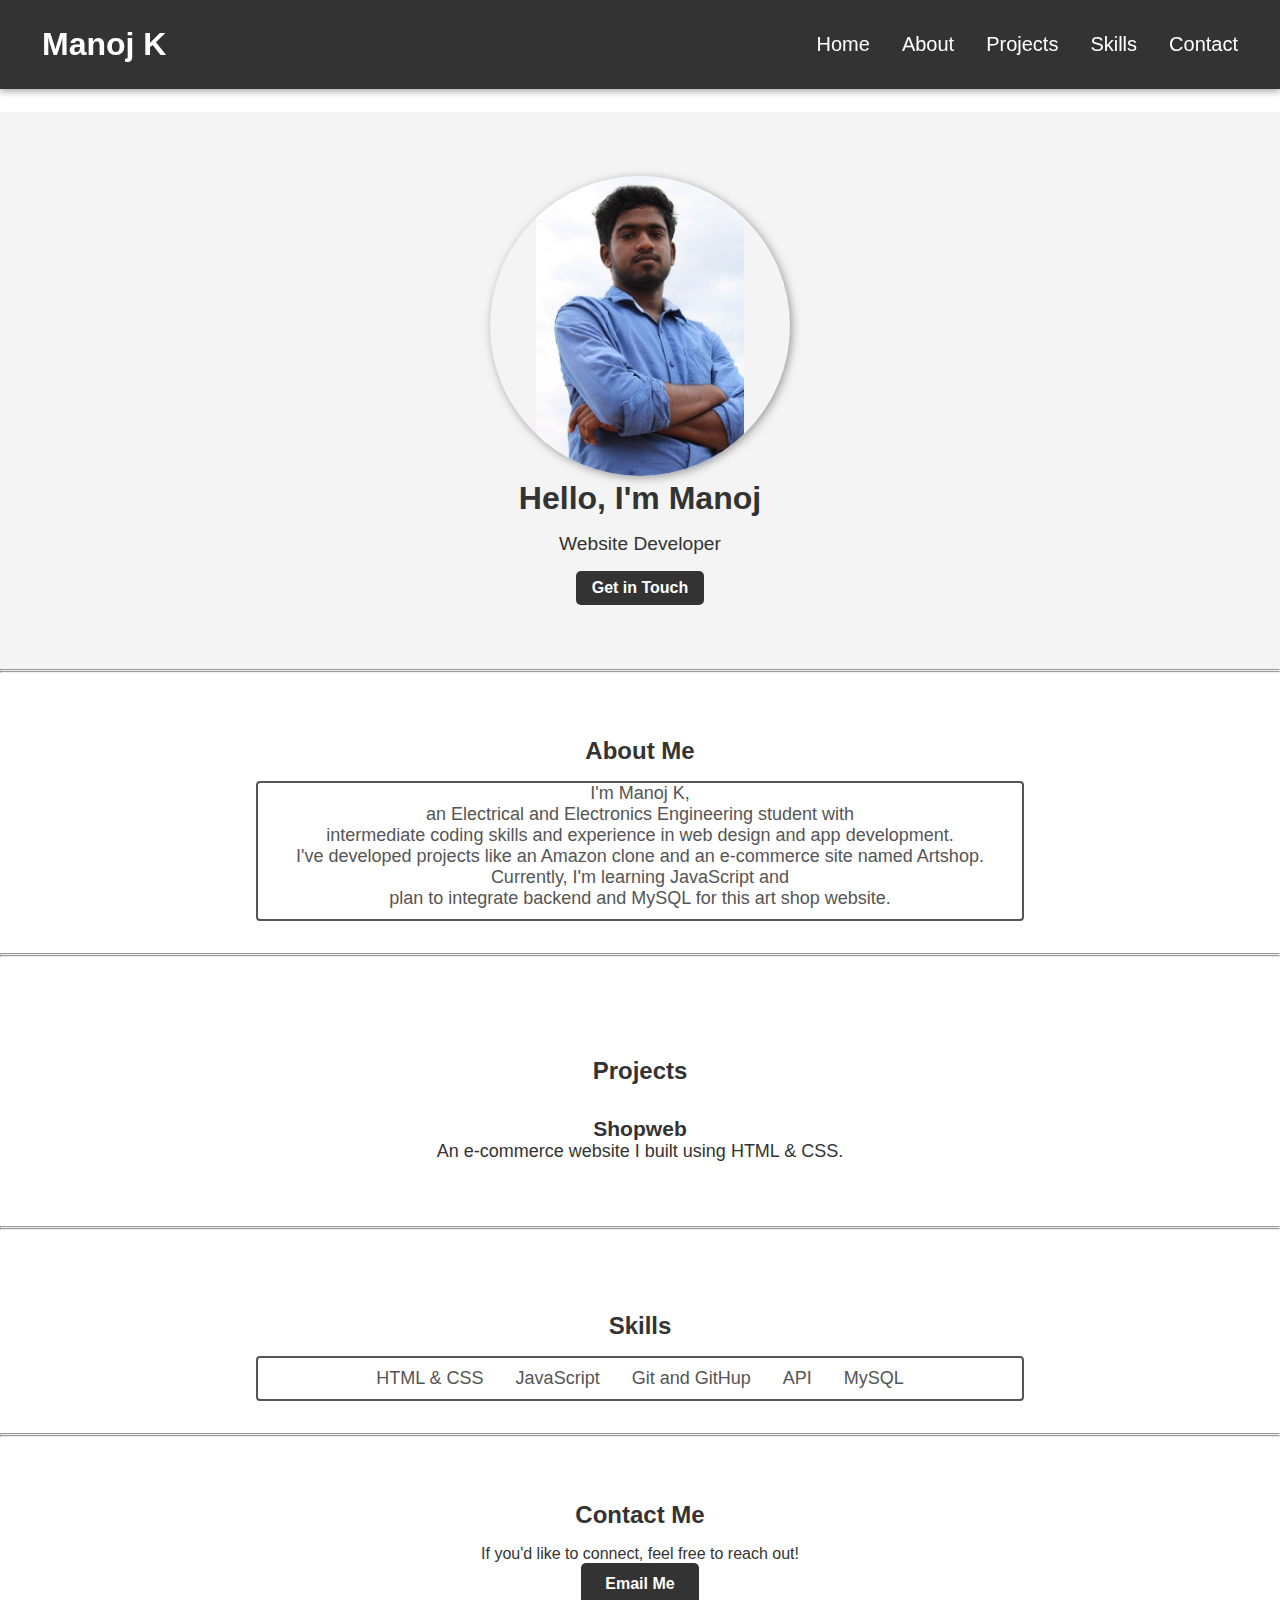
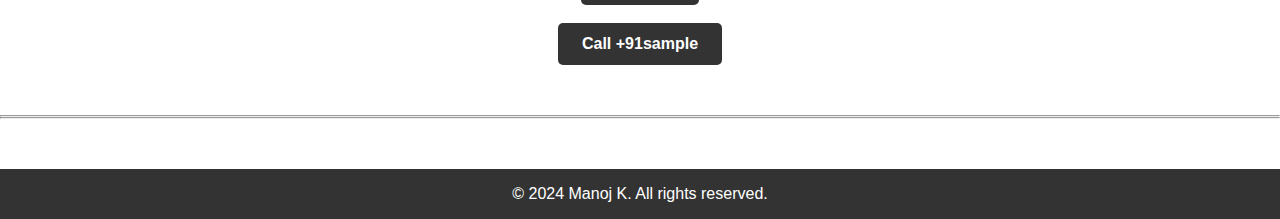
==== index.html @ c97c7761 "Update index.html" ====
<!DOCTYPE html>
<html lang="en">
<head>
    <meta charset="UTF-8">
    <meta name="viewport" content="width=device-width, initial-scale=1.0">
    <title>Manoj K's Portfolio</title>
    <link rel="stylesheet" href="static\css\style.css">
     <link rel="icon" href="static/data/logo2.jpg" type="image/jpeg">
</head>
<body>

    <!-- Header Section -->
    <header>
        <h1>Manoj K</h1>
        <nav>
            
            <ul>
                <li><a href="#home">Home</a></li>
                <li><a href="#about">About</a></li>
                <li><a href="#projects">Projects</a></li>
                <li><a href="#skills">Skills</a></li>
                <li><a href="#contact">Contact</a></li>
            </ul>
        </nav>
    </header>

    <!-- Hero Section -->
    <section id="home" class="hero">
        <img class="logo" src="static/data/logo2.jpg" alt="logo">
        <h2>Hello, I'm Manoj</h2>
        <p>Website Developer</p>
        <a href="#contact" class="btn">Get in Touch</a>
    </section>
    <hr>
    <hr>

    <!-- About Section -->
    <section id="about">
        <h2>About Me</h2>
        <p>I'm Manoj K, <br>an Electrical and Electronics Engineering student with <br>intermediate coding skills and experience in web design and app development.
            <br>I've developed projects like an Amazon clone and an e-commerce site named Artshop. <br> Currently, I'm learning JavaScript and
            <br>plan to integrate backend and MySQL for this art shop website.</p>
    </section>
    <hr>
    <hr>
<br>
<br>
    <!-- Projects Section -->
    <section id="projects">
        <h2>Projects</h2>
        <div class="project">
            <h3>Shopweb</h3>
            <p>An e-commerce website I built using HTML & CSS.</p>
        </div>
    </section>
    <hr>
    <hr>
    <br>

    <!-- Skills Section -->
    <section id="skills">
        <h2>Skills</h2>
        <ul>
            <li>HTML & CSS</li>
            <li>JavaScript</li>
            <li>Git and GitHup</li>
            <li>API</li>
            <li>MySQL</li>
        </ul>
    </section>
    <hr>
    <hr>

    <!-- Contact Section -->
    <section id="contact">
        <h2>Contact Me</h2>
        <p>If you'd like to connect, feel free to reach out!</p>
        <a href="mailto:manoj934547@gmail.com" class="btn">Email Me</a>
<br>
<br>


 <a href="tel:+91" class="btn" >Call +91sample</a>
    </section>
<br>
<hr>
<hr>
<br>
    <!-- Footer -->
    <footer>
        <p>&copy; 2024 Manoj K. All rights reserved.</p>
    </footer>

    <script src="script.js"></script>
</body>
</html>
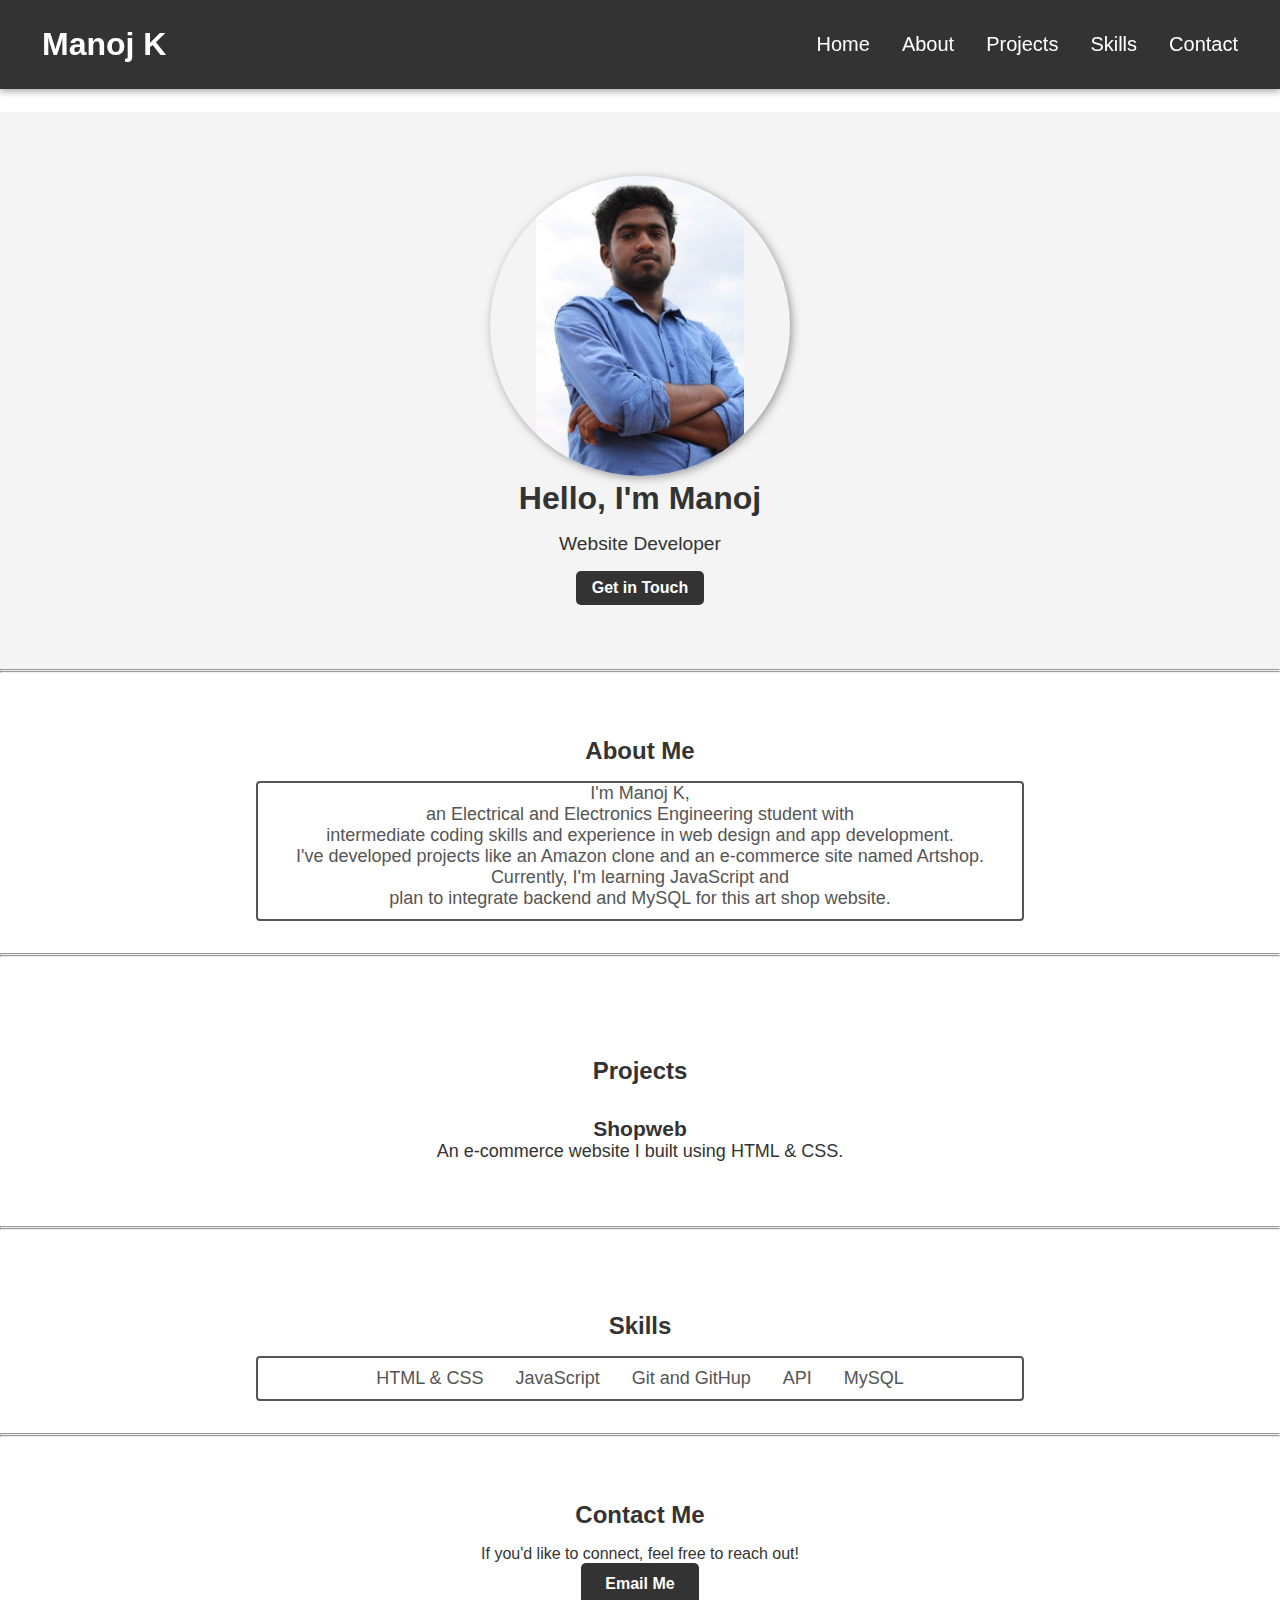
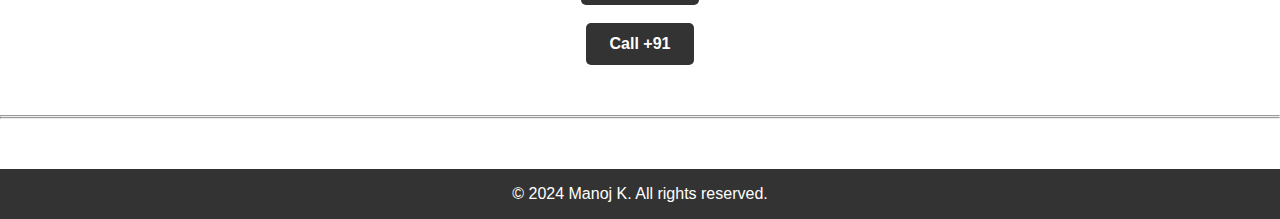
==== commit 2e30055a: "Update index.html" ====
--- a/index.html
+++ b/index.html
@@ -80,7 +80,7 @@
 <br>
 
 
- <a href="tel:+91" class="btn" >Call +91sample</a>
+ <a href="tel:+916374539170" class="btn" >Call +91</a>
     </section>
 <br>
 <hr>
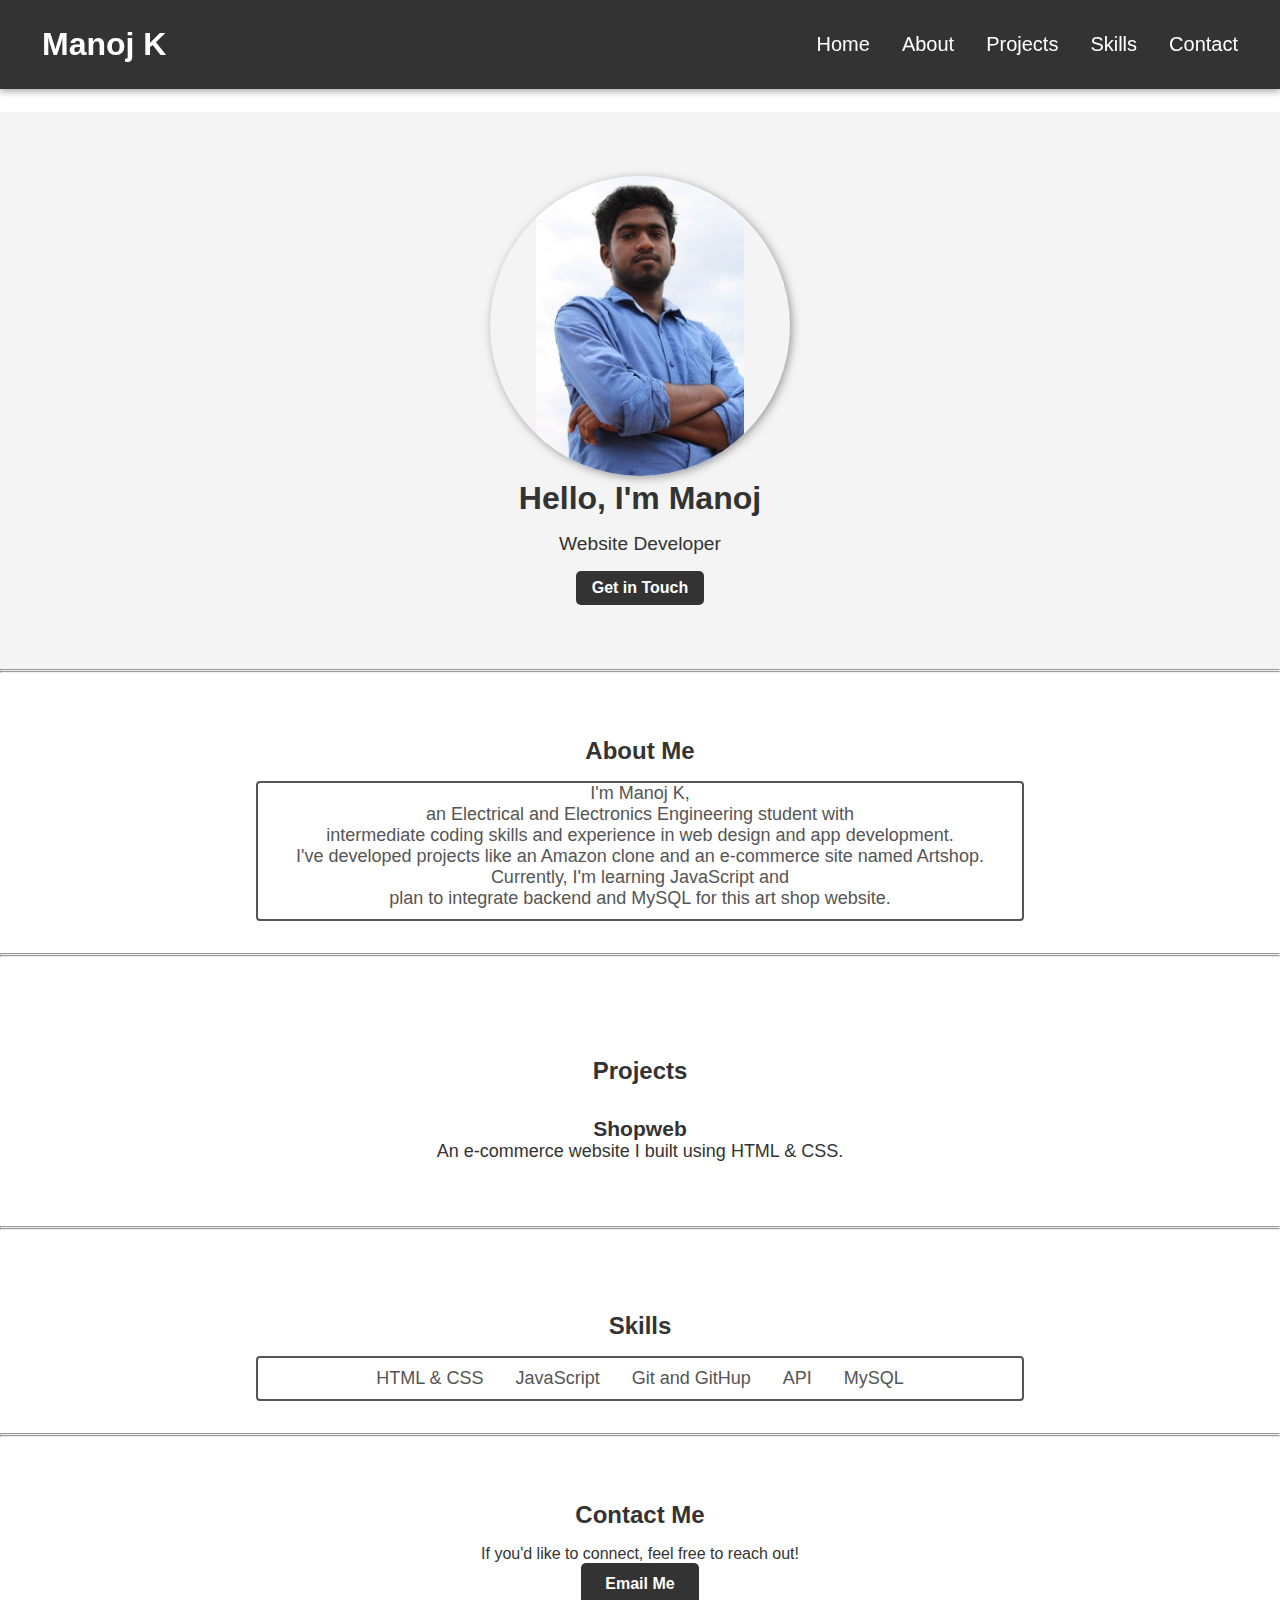
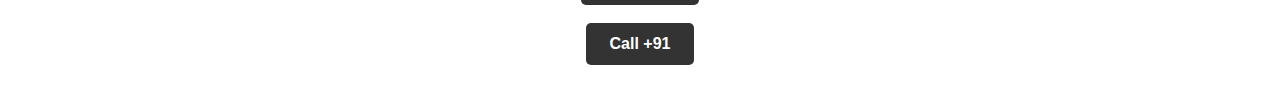
==== commit a2121f3b: "Update index.html" ====
--- a/index.html
+++ b/index.html
@@ -6,6 +6,62 @@
     <title>Manoj K's Portfolio</title>
     <link rel="stylesheet" href="static\css\style.css">
      <link rel="icon" href="static/data/logo2.jpg" type="image/jpeg">
+    <style>
+
+
+
+        /* Modal styles */
+        .modal {
+            display: none; /* Hidden by default */
+            position: fixed;
+            top: 0;
+            left: 0;
+            width: 100%;
+            height: 100%;
+            background-color: rgba(0, 0, 0, 0.5); /* Semi-transparent background */
+            justify-content: center;
+            align-items: center;
+        }
+
+        .modal-content {
+            background-color: white;
+            padding: 20px;
+            border: 1px solid #ddd;
+            border-radius: 5px;
+            width: 300px;
+            text-align: center;
+        }
+
+        .modal-content h3 {
+            margin: 0 0 15px;
+        }
+
+        .modal-content button {
+            padding: 10px 15px;
+            margin: 5px;
+            border: none;
+            border-radius: 5px;
+            cursor: pointer;
+        }
+
+        .confirm {
+            background-color: #28a745;
+            color: white;
+        }
+
+        .confirm:hover {
+            background-color: #218838;
+        }
+
+        .cancel {
+            background-color: #dc3545;
+            color: white;
+        }
+
+        .cancel:hover {
+            background-color: #c82333;
+        }
+    </style>
 </head>
 <body>
 
@@ -80,8 +136,39 @@
 <br>
 
 
- <a href="tel:+916374539170" class="btn" >Call +91</a>
+ <a href="tel:+916374539170" class="btn" id="callButton" >Call +91</a>
+
+
     </section>
+<div class="modal" id="confirmationModal">
+    <div class="modal-content">
+        <h3>Confirm Call</h3>
+        <p>Are you sure you want to call +91 000000?</p>
+        <button class="confirm" id="confirmCall">Yes</button>
+        <button class="cancel" id="cancelCall">No</button>
+    </div>
+<script>
+    // JavaScript to handle modal behavior
+    const callButton = document.getElementById('callButton');
+    const modal = document.getElementById('confirmationModal');
+    const confirmCall = document.getElementById('confirmCall');
+    const cancelCall = document.getElementById('cancelCall');
+
+    callButton.addEventListener('click', (event) => {
+        event.preventDefault(); // Prevent default link behavior
+        modal.style.display = 'flex'; // Show the modal
+    });
+
+    confirmCall.addEventListener('click', () => {
+        modal.style.display = 'none'; // Hide the modal
+        window.location.href = 'tel:+91000000'; // Initiate the call
+    });
+
+    cancelCall.addEventListener('click', () => {
+        modal.style.display = 'none'; // Hide the modal
+    });
+</script>
+
 <br>
 <hr>
 <hr>
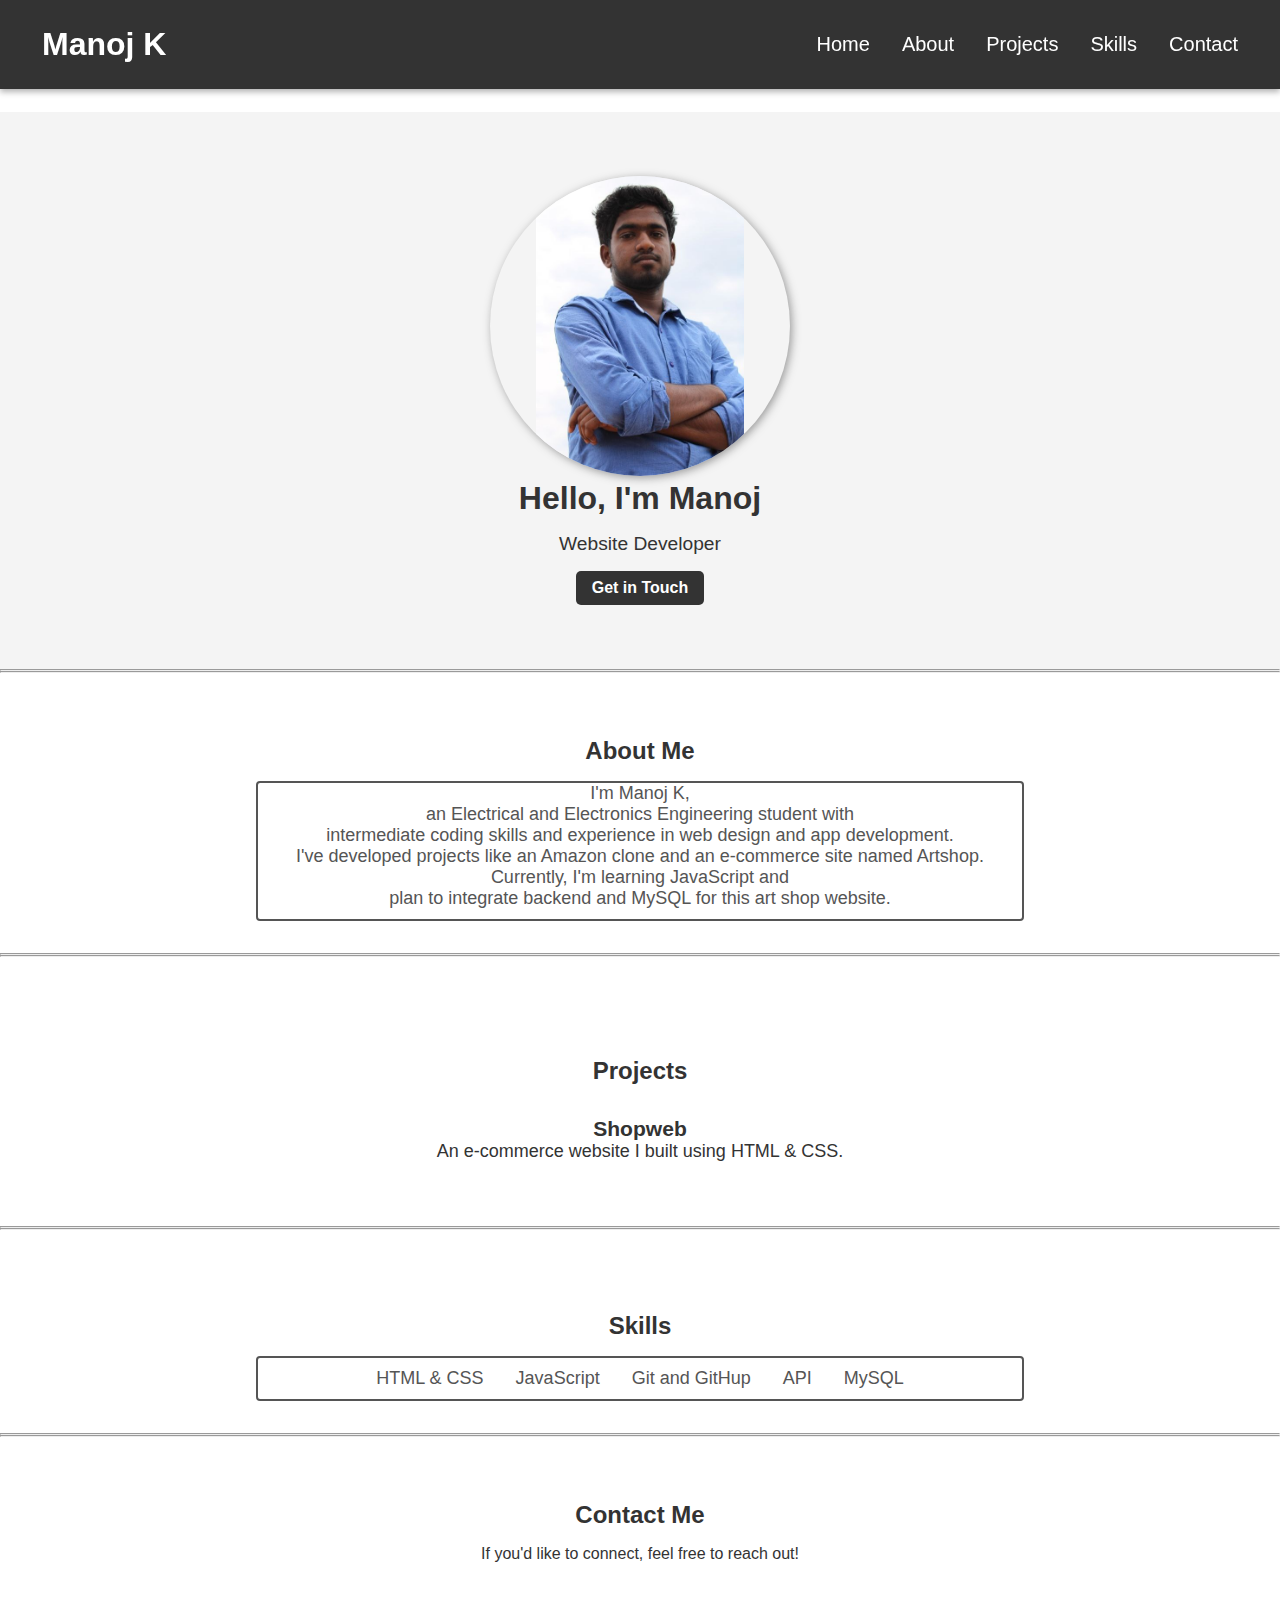
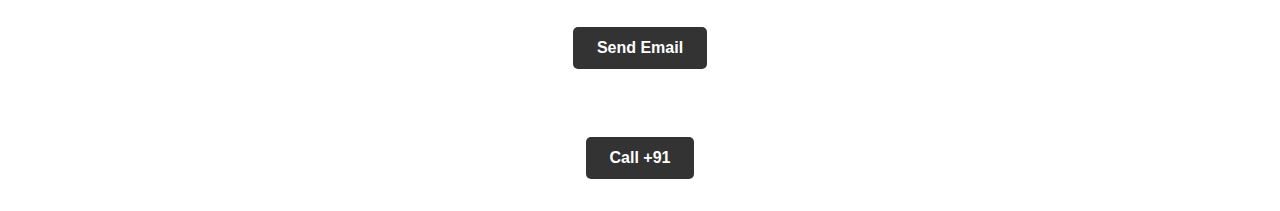
==== commit 1432695c: "Update index.html" ====
--- a/index.html
+++ b/index.html
@@ -131,7 +131,99 @@
     <section id="contact">
         <h2>Contact Me</h2>
         <p>If you'd like to connect, feel free to reach out!</p>
-        <a href="mailto:manoj934547@gmail.com" class="btn">Email Me</a>
+        
+    <style>
+        /* Modal styles */
+        .modal {
+            display: none; /* Hidden by default */
+            position: fixed;
+            top: 0;
+            left: 0;
+            width: 100%;
+            height: 100%;
+            background-color: rgba(0, 0, 0, 0.5); /* Semi-transparent background */
+            justify-content: center;
+            align-items: center;
+        }
+
+        .modal-content {
+            background-color: white;
+            padding: 20px;
+            border: 1px solid #ddd;
+            border-radius: 5px;
+            width: 300px;
+            text-align: center;
+        }
+
+        .modal-content h3 {
+            margin: 0 0 15px;
+        }
+
+        .modal-content button {
+            padding: 10px 15px;
+            margin: 5px;
+            border: none;
+            border-radius: 5px;
+            cursor: pointer;
+        }
+
+        .confirm {
+            background-color: #28a745;
+            color: white;
+        }
+
+        .confirm:hover {
+            background-color: #218838;
+        }
+
+        .cancel {
+            background-color: #dc3545;
+            color: white;
+        }
+
+        .cancel:hover {
+            background-color: #c82333;
+        }
+    </style>
+
+
+<section>
+    <a href="manoj934547@gmail.com" class="btn" id="mailButton">Send Email</a>
+</section>
+
+<!-- Modal Structure -->
+<div class="modal" id="emailConfirmationModal">
+    <div class="modal-content">
+        <h3>Confirm Email</h3>
+        <p>Are you sure you want to send an email to example@mail.com?</p>
+        <button class="confirm" id="confirmMail">Yes</button>
+        <button class="cancel" id="cancelMail">No</button>
+    </div>
+</div>
+
+<script>
+    // JavaScript to handle modal behavior
+    const mailButton = document.getElementById('mailButton');
+    const emailModal = document.getElementById('emailConfirmationModal');
+    const confirmMail = document.getElementById('confirmMail');
+    const cancelMail = document.getElementById('cancelMail');
+
+    mailButton.addEventListener('click', (event) => {
+        event.preventDefault(); // Prevent default link behavior
+        emailModal.style.display = 'flex'; // Show the modal
+    });
+
+    confirmMail.addEventListener('click', () => {
+        emailModal.style.display = 'none'; // Hide the modal
+        window.location.href = 'mailto:example@mail.com'; // Open the email client
+    });
+
+    cancelMail.addEventListener('click', () => {
+        emailModal.style.display = 'none'; // Hide the modal
+    });
+</script>
+
+
 <br>
 <br>
 
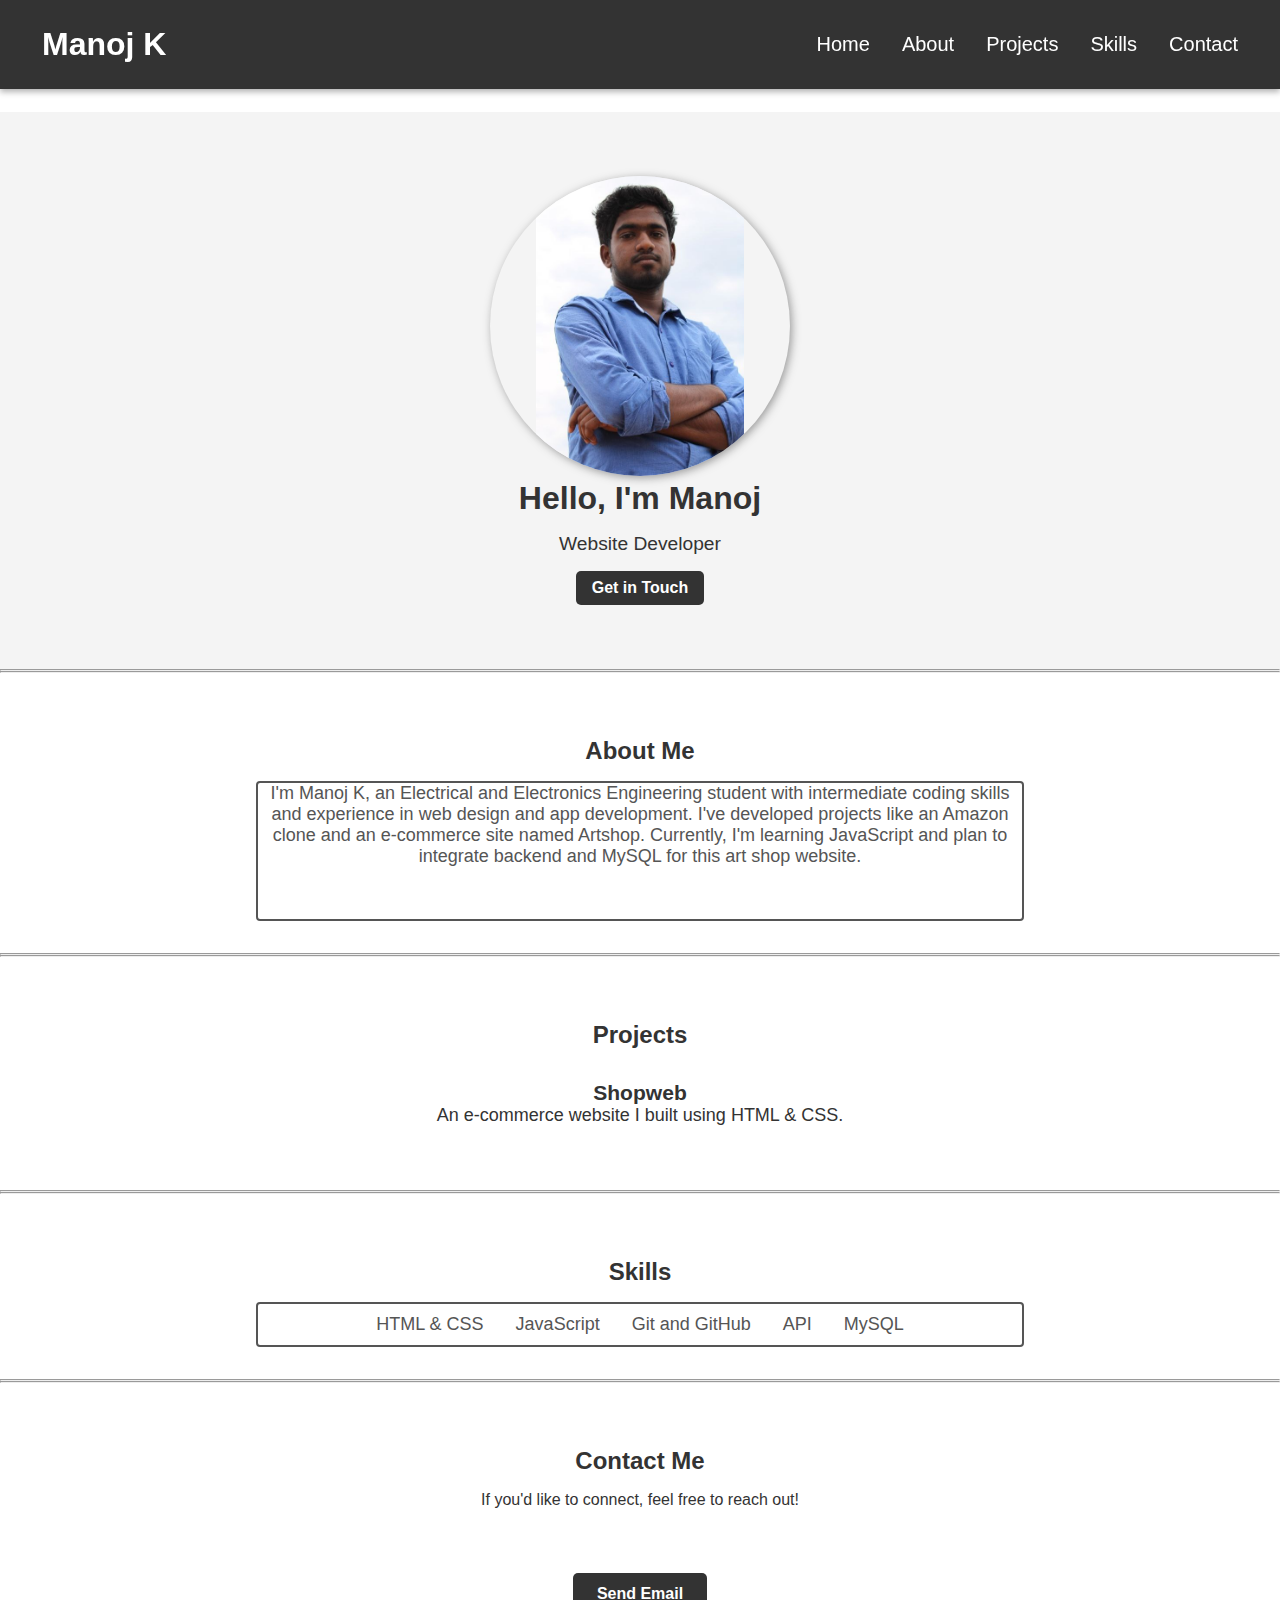
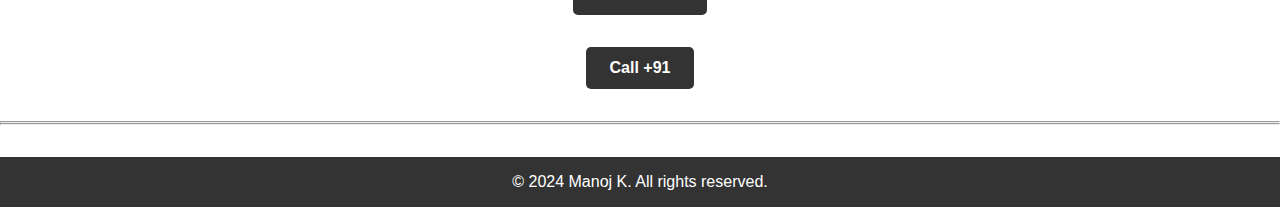
==== commit 73011e7a: "Update index.html" ====
--- a/index.html
+++ b/index.html
@@ -4,134 +4,8 @@
     <meta charset="UTF-8">
     <meta name="viewport" content="width=device-width, initial-scale=1.0">
     <title>Manoj K's Portfolio</title>
-    <link rel="stylesheet" href="static\css\style.css">
-     <link rel="icon" href="static/data/logo2.jpg" type="image/jpeg">
-    <style>
-
-
-
-        /* Modal styles */
-        .modal {
-            display: none; /* Hidden by default */
-            position: fixed;
-            top: 0;
-            left: 0;
-            width: 100%;
-            height: 100%;
-            background-color: rgba(0, 0, 0, 0.5); /* Semi-transparent background */
-            justify-content: center;
-            align-items: center;
-        }
-
-        .modal-content {
-            background-color: white;
-            padding: 20px;
-            border: 1px solid #ddd;
-            border-radius: 5px;
-            width: 300px;
-            text-align: center;
-        }
-
-        .modal-content h3 {
-            margin: 0 0 15px;
-        }
-
-        .modal-content button {
-            padding: 10px 15px;
-            margin: 5px;
-            border: none;
-            border-radius: 5px;
-            cursor: pointer;
-        }
-
-        .confirm {
-            background-color: #28a745;
-            color: white;
-        }
-
-        .confirm:hover {
-            background-color: #218838;
-        }
-
-        .cancel {
-            background-color: #dc3545;
-            color: white;
-        }
-
-        .cancel:hover {
-            background-color: #c82333;
-        }
-    </style>
-</head>
-<body>
-
-    <!-- Header Section -->
-    <header>
-        <h1>Manoj K</h1>
-        <nav>
-            
-            <ul>
-                <li><a href="#home">Home</a></li>
-                <li><a href="#about">About</a></li>
-                <li><a href="#projects">Projects</a></li>
-                <li><a href="#skills">Skills</a></li>
-                <li><a href="#contact">Contact</a></li>
-            </ul>
-        </nav>
-    </header>
-
-    <!-- Hero Section -->
-    <section id="home" class="hero">
-        <img class="logo" src="static/data/logo2.jpg" alt="logo">
-        <h2>Hello, I'm Manoj</h2>
-        <p>Website Developer</p>
-        <a href="#contact" class="btn">Get in Touch</a>
-    </section>
-    <hr>
-    <hr>
-
-    <!-- About Section -->
-    <section id="about">
-        <h2>About Me</h2>
-        <p>I'm Manoj K, <br>an Electrical and Electronics Engineering student with <br>intermediate coding skills and experience in web design and app development.
-            <br>I've developed projects like an Amazon clone and an e-commerce site named Artshop. <br> Currently, I'm learning JavaScript and
-            <br>plan to integrate backend and MySQL for this art shop website.</p>
-    </section>
-    <hr>
-    <hr>
-<br>
-<br>
-    <!-- Projects Section -->
-    <section id="projects">
-        <h2>Projects</h2>
-        <div class="project">
-            <h3>Shopweb</h3>
-            <p>An e-commerce website I built using HTML & CSS.</p>
-        </div>
-    </section>
-    <hr>
-    <hr>
-    <br>
-
-    <!-- Skills Section -->
-    <section id="skills">
-        <h2>Skills</h2>
-        <ul>
-            <li>HTML & CSS</li>
-            <li>JavaScript</li>
-            <li>Git and GitHup</li>
-            <li>API</li>
-            <li>MySQL</li>
-        </ul>
-    </section>
-    <hr>
-    <hr>
-
-    <!-- Contact Section -->
-    <section id="contact">
-        <h2>Contact Me</h2>
-        <p>If you'd like to connect, feel free to reach out!</p>
-        
+    <link rel="stylesheet" href="static/css/style.css">
+    <link rel="icon" href="static/data/logo2.jpg" type="image/jpeg">
     <style>
         /* Modal styles */
         .modal {
@@ -185,91 +59,146 @@
             background-color: #c82333;
         }
     </style>
-
-
-<section>
-    <a href="manoj934547@gmail.com" class="btn" id="mailButton">Send Email</a>
-</section>
-
-<!-- Modal Structure -->
-<div class="modal" id="emailConfirmationModal">
-    <div class="modal-content">
-        <h3>Confirm Email</h3>
-        <p>Are you sure you want to send an email to example@mail.com?</p>
-        <button class="confirm" id="confirmMail">Yes</button>
-        <button class="cancel" id="cancelMail">No</button>
-    </div>
-</div>
-
-<script>
-    // JavaScript to handle modal behavior
-    const mailButton = document.getElementById('mailButton');
-    const emailModal = document.getElementById('emailConfirmationModal');
-    const confirmMail = document.getElementById('confirmMail');
-    const cancelMail = document.getElementById('cancelMail');
-
-    mailButton.addEventListener('click', (event) => {
-        event.preventDefault(); // Prevent default link behavior
-        emailModal.style.display = 'flex'; // Show the modal
-    });
-
-    confirmMail.addEventListener('click', () => {
-        emailModal.style.display = 'none'; // Hide the modal
-        window.location.href = 'mailto:example@mail.com'; // Open the email client
-    });
-
-    cancelMail.addEventListener('click', () => {
-        emailModal.style.display = 'none'; // Hide the modal
-    });
-</script>
-
-
-<br>
-<br>
-
-
- <a href="tel:+916374539170" class="btn" id="callButton" >Call +91</a>
-
-
-    </section>
-<div class="modal" id="confirmationModal">
-    <div class="modal-content">
-        <h3>Confirm Call</h3>
-        <p>Are you sure you want to call +91 000000?</p>
-        <button class="confirm" id="confirmCall">Yes</button>
-        <button class="cancel" id="cancelCall">No</button>
-    </div>
-<script>
-    // JavaScript to handle modal behavior
-    const callButton = document.getElementById('callButton');
-    const modal = document.getElementById('confirmationModal');
-    const confirmCall = document.getElementById('confirmCall');
-    const cancelCall = document.getElementById('cancelCall');
-
-    callButton.addEventListener('click', (event) => {
-        event.preventDefault(); // Prevent default link behavior
-        modal.style.display = 'flex'; // Show the modal
-    });
-
-    confirmCall.addEventListener('click', () => {
-        modal.style.display = 'none'; // Hide the modal
-        window.location.href = 'tel:+91000000'; // Initiate the call
-    });
-
-    cancelCall.addEventListener('click', () => {
-        modal.style.display = 'none'; // Hide the modal
-    });
-</script>
-
-<br>
-<hr>
-<hr>
-<br>
+</head>
+<body>
+
+    <!-- Header Section -->
+    <header>
+        <h1>Manoj K</h1>
+        <nav>
+            <ul>
+                <li><a href="#home">Home</a></li>
+                <li><a href="#about">About</a></li>
+                <li><a href="#projects">Projects</a></li>
+                <li><a href="#skills">Skills</a></li>
+                <li><a href="#contact">Contact</a></li>
+            </ul>
+        </nav>
+    </header>
+
+    <!-- Hero Section -->
+    <section id="home" class="hero">
+        <img class="logo" src="static/data/logo2.jpg" alt="logo">
+        <h2>Hello, I'm Manoj</h2>
+        <p>Website Developer</p>
+        <a href="#contact" class="btn">Get in Touch</a>
+    </section>
+    <hr>
+    <hr>
+
+    <!-- About Section -->
+    <section id="about">
+        <h2>About Me</h2>
+        <p>I'm Manoj K, an Electrical and Electronics Engineering student with intermediate coding skills and experience in web design and app development. I've developed projects like an Amazon clone and an e-commerce site named Artshop. Currently, I'm learning JavaScript and plan to integrate backend and MySQL for this art shop website.</p>
+    </section>
+    <hr>
+    <hr>
+
+    <!-- Projects Section -->
+    <section id="projects">
+        <h2>Projects</h2>
+        <div class="project">
+            <h3>Shopweb</h3>
+            <p>An e-commerce website I built using HTML & CSS.</p>
+        </div>
+    </section>
+    <hr>
+    <hr>
+
+    <!-- Skills Section -->
+    <section id="skills">
+        <h2>Skills</h2>
+        <ul>
+            <li>HTML & CSS</li>
+            <li>JavaScript</li>
+            <li>Git and GitHub</li>
+            <li>API</li>
+            <li>MySQL</li>
+        </ul>
+    </section>
+    <hr>
+    <hr>
+
+    <!-- Contact Section -->
+    <section id="contact">
+        <h2>Contact Me</h2>
+        <p>If you'd like to connect, feel free to reach out!</p>
+
+        <section>
+            <a href="manoj934547@gmail.com" class="btn" id="mailButton">Send Email</a>
+        </section>
+
+        <!-- Email Modal Structure -->
+        <div class="modal" id="emailConfirmationModal">
+            <div class="modal-content">
+                <h3>Confirm Email</h3>
+                <p>Are you sure you want to send an email to example@mail.com?</p>
+                <button class="confirm" id="confirmMail">Yes</button>
+                <button class="cancel" id="cancelMail">No</button>
+            </div>
+        </div>
+
+        <!-- Call Button -->
+        <a href="tel:+916374539170" class="btn" id="callButton">Call +91</a>
+
+        <!-- Call Modal Structure -->
+        <div class="modal" id="confirmationModal">
+            <div class="modal-content">
+                <h3>Confirm Call</h3>
+                <p>Are you sure you want to call +91 000000?</p>
+                <button class="confirm" id="confirmCall">Yes</button>
+                <button class="cancel" id="cancelCall">No</button>
+            </div>
+        </div>
+    </section>
+    <hr>
+    <hr>
+
     <!-- Footer -->
     <footer>
         <p>&copy; 2024 Manoj K. All rights reserved.</p>
     </footer>
 
-    <script src="script.js"></script>
+    <script>
+        // JavaScript to handle modal behavior for email
+        const mailButton = document.getElementById('mailButton');
+        const emailModal = document.getElementById('emailConfirmationModal');
+        const confirmMail = document.getElementById('confirmMail');
+        const cancelMail = document.getElementById('cancelMail');
+
+        mailButton.addEventListener('click', (event) => {
+            event.preventDefault(); // Prevent default link behavior
+            emailModal.style.display = 'flex'; // Show the modal
+        });
+
+        confirmMail.addEventListener('click', () => {
+            emailModal.style.display = 'none'; // Hide the modal
+            window.location.href = 'mailto:example@mail.com'; // Open the email client
+        });
+
+        cancelMail.addEventListener('click', () => {
+            emailModal.style.display = 'none'; // Hide the modal
+        });
+
+        // JavaScript to handle modal behavior for call
+        const callButton = document.getElementById('callButton');
+        const callModal = document.getElementById('confirmationModal');
+        const confirmCall = document.getElementById('confirmCall');
+        const cancelCall = document.getElementById('cancelCall');
+
+        callButton.addEventListener('click', (event) => {
+            event.preventDefault(); // Prevent default link behavior
+            callModal.style.display = 'flex'; // Show the modal
+        });
+
+        confirmCall.addEventListener('click', () => {
+            callModal.style.display = 'none'; // Hide the modal
+            window.location.href = 'tel:+91000000'; // Initiate the call
+        });
+
+        cancelCall.addEventListener('click', () => {
+            callModal.style.display = 'none'; // Hide the modal
+        });
+    </script>
 </body>
-</html>
+</html>--- a/static/css/style.css
+++ b/static/css/style.css
@@ -0,0 +1,193 @@
+/* Reset */
+* {
+    margin: 0;
+    padding: 0;
+    box-sizing: border-box;
+}
+
+/* Body */
+body {
+    font-family: Arial, sans-serif;
+    color: #333;
+    padding-top: 80px; /* Offset for fixed header */
+   
+}
+
+/* Logo Styling */
+.logo {
+    height: 300px;
+    width: 300px;
+
+
+    object-fit:contain;
+    border-radius: 10em;
+    box-shadow: 2px 2px 8px rgba(65, 65, 65, 0.5);
+}
+
+/* Header */
+header {
+    background: #333;
+    color: #fff;
+    padding: 1rem 2rem;
+    position: fixed;
+    width: 100%;
+    top: 0;
+    z-index: 1000;
+    display: flex;
+    justify-content: space-between;
+    align-items: center;
+    box-shadow: 0px 3px 6px rgba(0, 0, 0, 0.3);
+}
+
+header h1 {
+    font-size: 2rem;
+    padding: 10px;
+}
+
+header ul {
+   
+    
+        list-style: none;
+        display: flex;
+        gap: 2rem;
+        margin-right: 10px;
+        
+    
+    
+}
+
+header ul li a {
+    color: #fff;
+    text-decoration: none;
+    transition: color 0.3s ease;
+    font-size: 20px;
+    
+}
+
+header ul li a:hover {
+    color: #f4f4f4;
+}
+
+/* Hero Section */
+.hero {
+    text-align: center;
+    padding: 4rem 1rem;
+    background: #f4f4f4;
+}
+
+.hero h2 {
+    font-size: 2rem;
+}
+
+.hero p {
+    font-size: 1.2rem;
+    margin: 1rem 0;
+}
+
+.hero .btn {
+    padding: 0.5rem 1rem;
+    background: #333;
+    color: #fff;
+    text-decoration: none;
+    border-radius: 5px;
+}
+
+.hero .btn:hover {
+    background-color: #555;
+}
+
+/* Sections */
+
+/* Offset scroll for fixed header */
+section {
+    padding: 2rem 0;
+    text-align: center;
+    margin-top: 2rem;
+    scroll-margin-top: 80px; /* Adjust based on your header height */
+}
+
+
+section h2 {
+    margin-bottom: 1rem;
+}
+
+section:hover {
+    background-color: #f7f7f7;
+    transition: background-color 0.3s ease;
+}
+
+#projects .project {
+    background: #ffffff;
+    padding: 1rem;
+    margin: 1rem 0;
+    border-radius: 5px;
+    font-size: 18px;
+}
+
+#skills ul {
+    display: flex;
+    gap: 2rem;
+    justify-content: center;
+    list-style: none;
+    padding: 10px;
+    border: 2px solid;
+    border-radius: 4px;
+    color: #555;
+    width: 60%;
+    margin-left: 20%;
+    font-size: 18px;
+}
+#about p{
+overflow-y:scroll;
+
+     width: 60%;
+     height: 140px;
+    border: 2px solid;
+    border-radius: 4px;
+    color: #555;
+    font-size: 18px;
+     margin-left: 20%;
+}
+#about::-webkit-scrollbar{
+  
+    display: none;
+}
+#about p:hover{
+   background-color: #dfdfdf;
+   opacity: 2;
+   
+   
+}
+
+/* Footer */
+footer {
+    background: #333;
+    color: #fff;
+    text-align: center;
+    padding: 1rem;
+    margin-top: 2rem;
+}
+
+/* Button Styling */
+.btn {
+    display: inline-block;
+    padding: 0.75rem 1.5rem;
+    background-color: #333;
+    color: #fff;
+    text-decoration: none;
+    border-radius: 5px;
+    font-weight: bold;
+    transition: background-color 0.3s ease;
+}
+
+.btn:hover {
+    background-color: #555;
+}
+
+/* Smooth Scrolling */
+html {
+    scroll-behavior: smooth;
+}
+#home, #about, #projects, #skills, #contact {
+    scroll-margin-top: 80px; /* Adjust as needed for each section */
+}
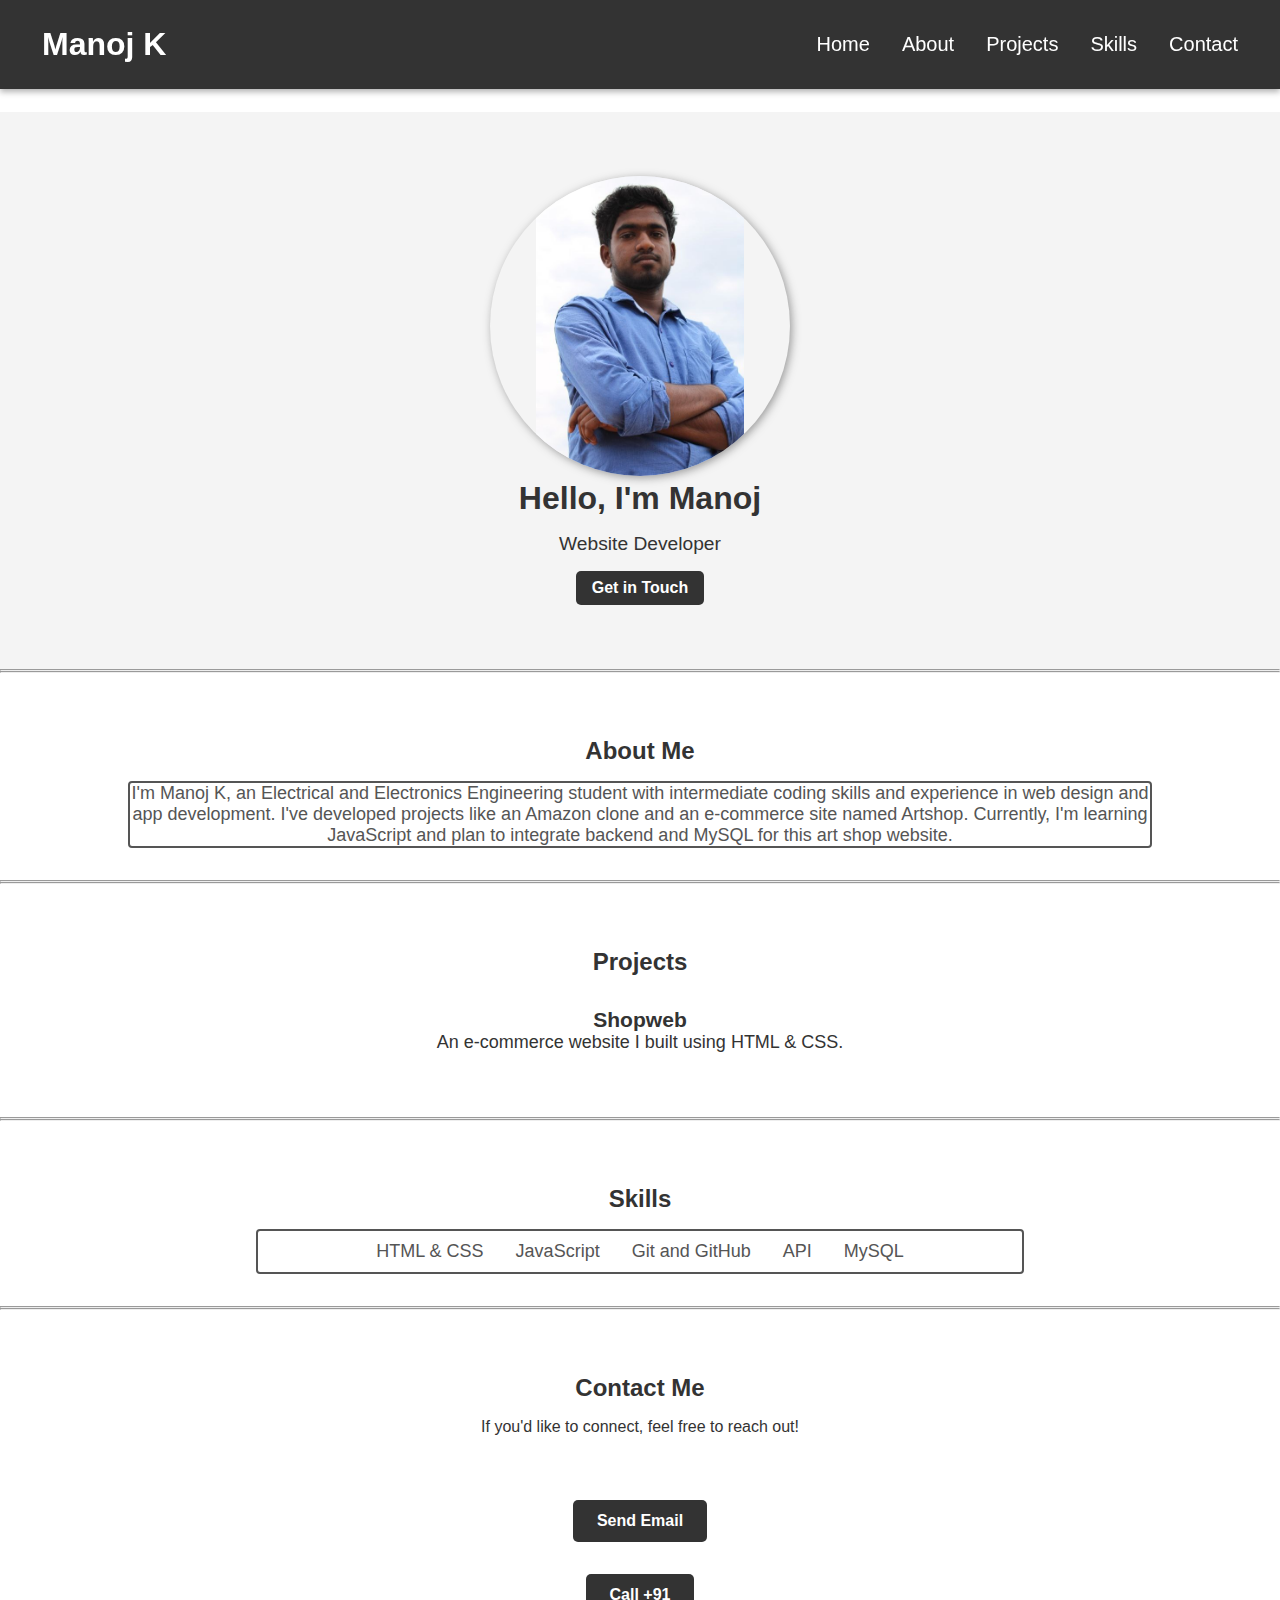
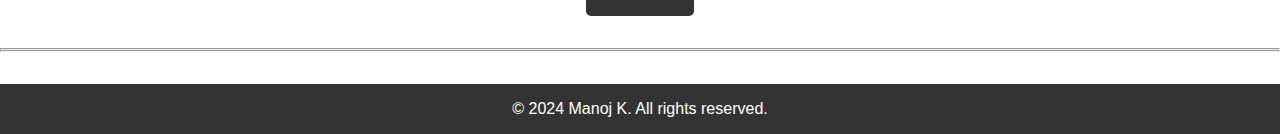
==== commit 73eba5b4: "Update index.html" ====
--- a/index.html
+++ b/index.html
@@ -87,9 +87,11 @@
     <hr>
 
     <!-- About Section -->
-    <section id="about">
+    <section >
         <h2>About Me</h2>
-        <p>I'm Manoj K, an Electrical and Electronics Engineering student with intermediate coding skills and experience in web design and app development. I've developed projects like an Amazon clone and an e-commerce site named Artshop. Currently, I'm learning JavaScript and plan to integrate backend and MySQL for this art shop website.</p>
+        <div id="about" >
+        <p  >I'm Manoj K, an Electrical and Electronics Engineering student with intermediate coding skills and experience in web design and app development. I've developed projects like an Amazon clone and an e-commerce site named Artshop. Currently, I'm learning JavaScript and plan to integrate backend and MySQL for this art shop website.</p>
+            <div/>
     </section>
     <hr>
     <hr>
@@ -132,7 +134,7 @@
         <div class="modal" id="emailConfirmationModal">
             <div class="modal-content">
                 <h3>Confirm Email</h3>
-                <p>Are you sure you want to send an email to example@mail.com?</p>
+                <p>Are you sure you want to send an email </p>
                 <button class="confirm" id="confirmMail">Yes</button>
                 <button class="cancel" id="cancelMail">No</button>
             </div>
@@ -145,7 +147,7 @@
         <div class="modal" id="confirmationModal">
             <div class="modal-content">
                 <h3>Confirm Call</h3>
-                <p>Are you sure you want to call +91 000000?</p>
+                <p>Are you sure you want to call </p>
                 <button class="confirm" id="confirmCall">Yes</button>
                 <button class="cancel" id="cancelCall">No</button>
             </div>
@@ -173,7 +175,7 @@
 
         confirmMail.addEventListener('click', () => {
             emailModal.style.display = 'none'; // Hide the modal
-            window.location.href = 'mailto:example@mail.com'; // Open the email client
+            window.location.href = 'mailto:manoj934547@gmail.com'; // Open the email client
         });
 
         cancelMail.addEventListener('click', () => {
@@ -193,7 +195,7 @@
 
         confirmCall.addEventListener('click', () => {
             callModal.style.display = 'none'; // Hide the modal
-            window.location.href = 'tel:+91000000'; // Initiate the call
+            window.location.href = 'tel:+916374539170'; // Initiate the call
         });
 
         cancelCall.addEventListener('click', () => {
@@ -201,4 +203,4 @@
         });
     </script>
 </body>
-</html>+</html>
--- a/static/css/style.css
+++ b/static/css/style.css
@@ -137,23 +137,28 @@
     margin-left: 20%;
     font-size: 18px;
 }
-#about p{
-overflow-y:scroll;
+#about{
 
-     width: 60%;
-     height: 140px;
+
+     width: 80%;
+     height: auto;
     border: 2px solid;
     border-radius: 4px;
     color: #555;
     font-size: 18px;
-     margin-left: 20%;
+     margin-left: 10%;
 }
-#about::-webkit-scrollbar{
-  
-    display: none;
+#about p{
+
+
+     
+    font-size: 18px;
+     
 }
+
+
 #about p:hover{
-   background-color: #dfdfdf;
+   
    opacity: 2;
    
    
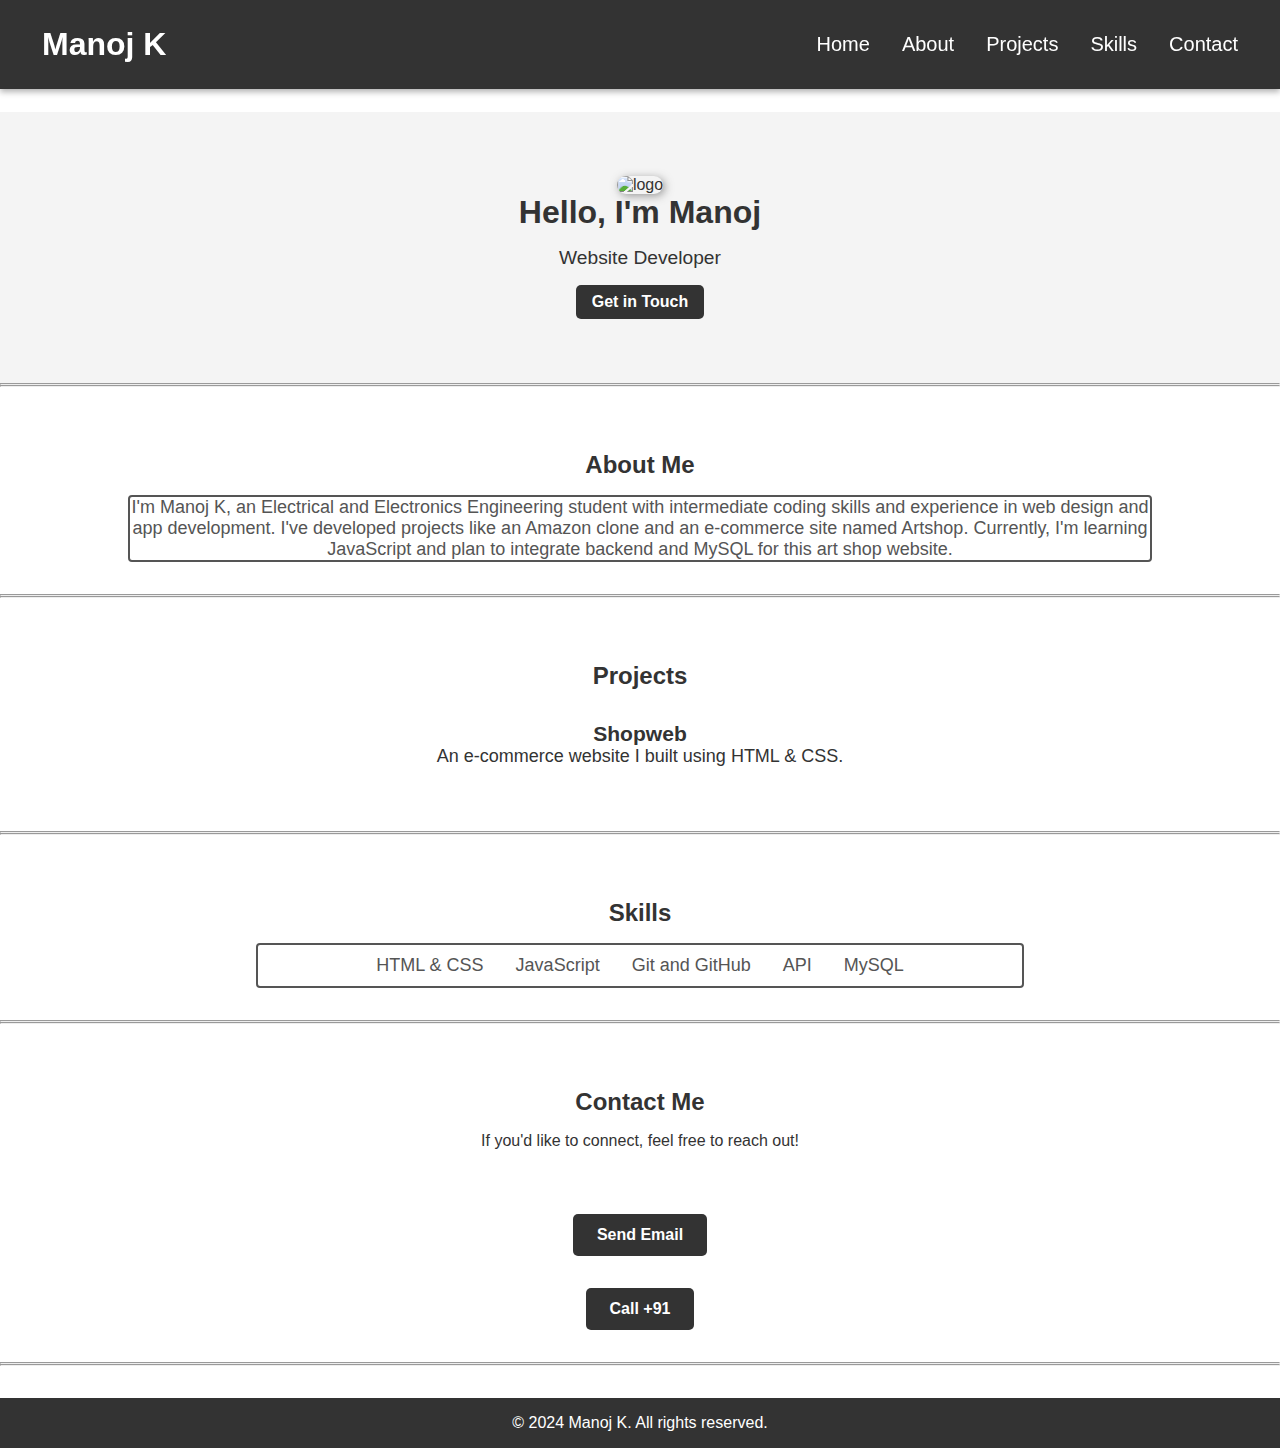
==== commit 369f62ad: "Update privacy index.html" ====
--- a/index.html
+++ b/index.html
@@ -127,7 +127,7 @@
         <p>If you'd like to connect, feel free to reach out!</p>
 
         <section>
-            <a href="manoj934547@gmail.com" class="btn" id="mailButton">Send Email</a>
+            <a href="minatob84@gmail.com" class="btn" id="mailButton">Send Email</a>
         </section>
 
         <!-- Email Modal Structure -->
@@ -141,7 +141,7 @@
         </div>
 
         <!-- Call Button -->
-        <a href="tel:+916374539170" class="btn" id="callButton">Call +91</a>
+        <a href="tel:+91" class="btn" id="callButton">Call +91</a>
 
         <!-- Call Modal Structure -->
         <div class="modal" id="confirmationModal">
